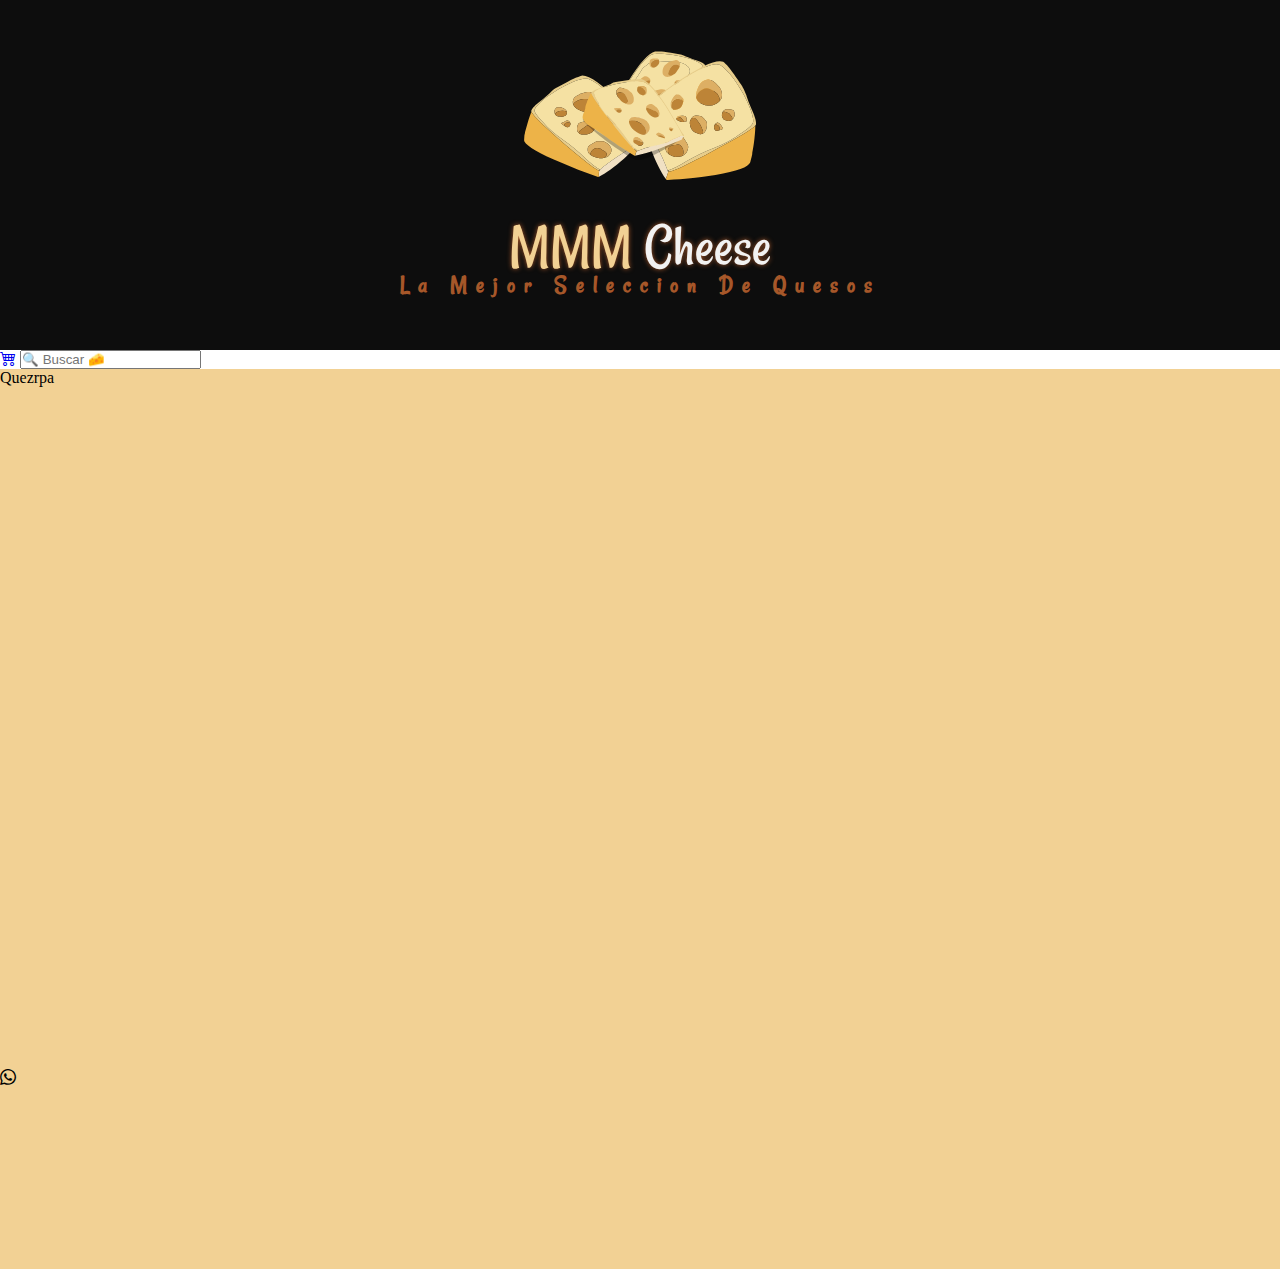
==== index.html @ 3a615fdc "Header terminado" ====
<!DOCTYPE html>
<html lang="es">

<head>
    <meta charset="UTF-8">
    <meta name="viewport" content="width=device-width, initial-scale=1.0">
    <link rel="stylesheet" href="https://cdn.jsdelivr.net/npm/bootstrap@4.6.2/dist/css/bootstrap.min.css"
        integrity="sha384-xOolHFLEh07PJGoPkLv1IbcEPTNtaed2xpHsD9ESMhqIYd0nLMwNLD69Npy4HI+N" crossorigin="anonymous">
    <link rel="stylesheet" href="https://cdn.jsdelivr.net/npm/bootstrap-icons@1.10.5/font/bootstrap-icons.css">
    <link rel="shortcut icon" href="./img/cheese.svg" type="image/x-icon">
    <link rel="stylesheet" href="./CSS/style.css">
    <title>MMMCheese</title>
</head>

<body>
    <header>
        <div class="header">
            <a href="./index.html">
                <img class="imglogo" id="imglogo" src="./img/logo.svg" alt="queso">
                <p class="nameIzq">mmm <span class="nameDer">cheese</span> </p>
            </a>
            <h2 class="slogan"> la mejor seleccion de quesos </h2>
        </div>
        <section class="cart">
            <a href="./cart.html"><i class="bi bi-cart4"></i></a>
            <input type="search" id="inputSearch" placeholder="🔍 Buscar 🧀 ">
        </section>
    </header>
    <main>
        <div class="principal">
            <p>Quezrpa</p>
        </div>
    </main>
    <footer>
        <div class="footer">
            <p><i class="bi bi-whatsapp"></i></p>
        </div>
    </footer>
</body>

</html>
---- CSS/style.css ----
@import url("https://fonts.googleapis.com/css2?family=Cardo:ital@1&family=Martel:wght@200&family=Rancho&family=Spectral:ital,wght@1,200;1,500&display=swap");
/* font-family: 'Cardo', serif;
font-family: 'Martel', serif;
font-family: 'Rancho', cursive;
font-family: 'Spectral', serif; */
* {
  margin: 0px;
  padding: 0px;
  box-sizing: border-box;
}

/* @mixin size ($hei, $wid){
    height: $hei;
    width: $wid;
}
 */
body {
  height: 1200px;
  width: auto;
}
body .header {
  height: 350px;
  background-color: #0D0D0D;
}
body .header a {
  height: 250px;
  text-align: center;
  text-decoration: none;
  display: block;
  font-family: "Rancho", cursive;
  font-size: 60px;
}
body .header a .imglogo {
  height: 170px;
  margin: 10px;
  transition: 2s;
}
body .header a .imglogo:hover {
  transition: 3s;
  transform: scale(1.3);
}
body .header a .nameIzq {
  text-transform: uppercase;
  color: #F2D194;
  text-shadow: 0 0 5px #A65729;
}
body .header a .nameDer {
  text-transform: capitalize;
  color: #F2F2F2;
}
body .header .slogan {
  margin-top: 20px;
  color: #A65729;
  font-size: 25px;
  text-align: center;
  font-family: "Rancho", cursive;
  text-transform: capitalize;
  letter-spacing: 9px;
}
body .principal {
  background-color: #F2D194;
  height: 700px;
}
body .footer {
  background-color: #F2D194;
  height: 200px;
}/*# sourceMappingURL=style.css.map */
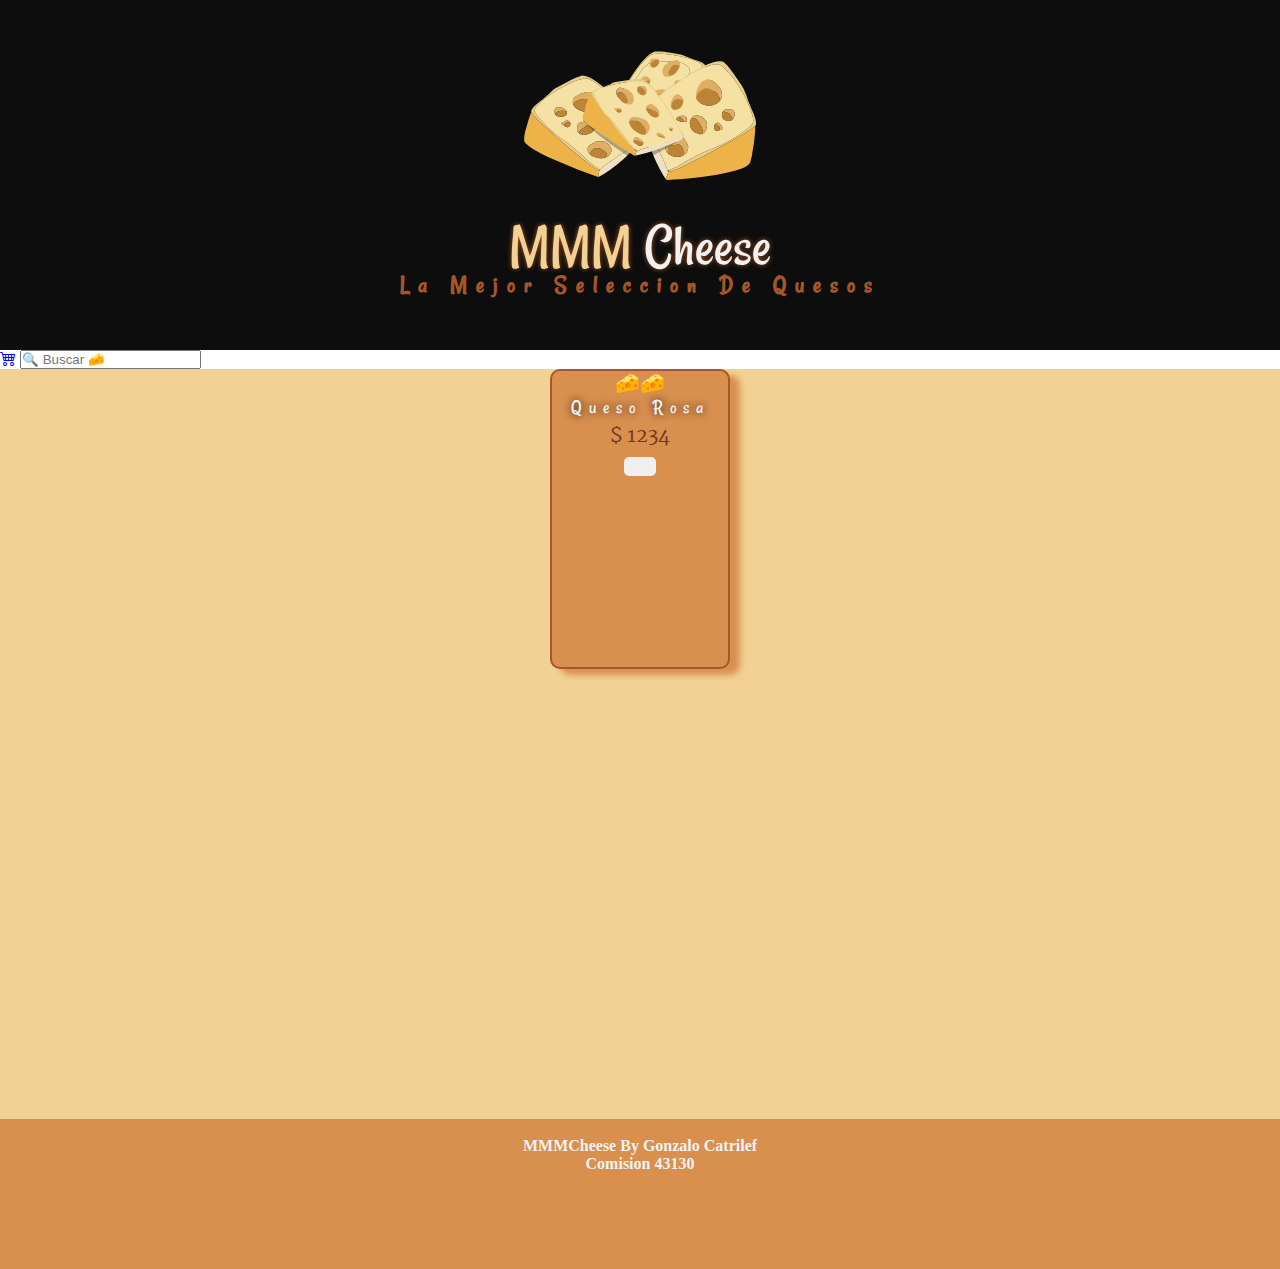
==== commit 2b8f4b83: "CardsHeader añadidos" ====
--- a/index.html
+++ b/index.html
@@ -7,6 +7,8 @@
     <link rel="stylesheet" href="https://cdn.jsdelivr.net/npm/bootstrap@4.6.2/dist/css/bootstrap.min.css"
         integrity="sha384-xOolHFLEh07PJGoPkLv1IbcEPTNtaed2xpHsD9ESMhqIYd0nLMwNLD69Npy4HI+N" crossorigin="anonymous">
     <link rel="stylesheet" href="https://cdn.jsdelivr.net/npm/bootstrap-icons@1.10.5/font/bootstrap-icons.css">
+    <script src="./JS/main.js"></script>
+    <script src="./JS/index.js"></script>
     <link rel="shortcut icon" href="./img/cheese.svg" type="image/x-icon">
     <link rel="stylesheet" href="./CSS/style.css">
     <title>MMMCheese</title>
@@ -28,12 +30,20 @@
     </header>
     <main>
         <div class="principal">
-            <p>Quezrpa</p>
+            <br>
+                <div class="div-card">
+                    <div class="imagen">🧀🧀</div>
+                    <div class="producto"><p>queso rosa</p></div>
+                    <div class="precio"><p>$ 1234</p></div>
+                    <div class="boton"><button id="">add</button></div>
+                </div>
+            </div>
         </div>
     </main>
     <footer>
         <div class="footer">
-            <p><i class="bi bi-whatsapp"></i></p>
+            <br>
+            <p><strong>MMMCheese by Gonzalo Catrilef <br>Comision 43130 </strong></p>
         </div>
     </footer>
 </body>
--- a/CSS/style.css
+++ b/CSS/style.css
@@ -59,9 +59,53 @@
 }
 body .principal {
   background-color: #F2D194;
-  height: 700px;
+  height: 750px;
+  display: flex;
+  justify-content: center;
+}
+body .principal .div-card {
+  height: 300px;
+  width: 180px;
+  text-align: center;
+  background-color: #D98F4E;
+  border: 2px solid #A65729;
+  border-radius: 10px;
+  box-shadow: 10px 6px 6px #D98F4E;
+  font-size: 20px;
+  transition: 1s ease-in-out;
+}
+body .principal .div-card .producto {
+  color: #F2F2F2;
+  text-transform: capitalize;
+  text-shadow: 0 0 8px #0D0D0D;
+  font-family: "Rancho", cursive;
+  letter-spacing: 7px;
+}
+body .principal .div-card .precio {
+  color: #73341D;
+  font-family: "Martel", serif;
+  margin-top: 30;
+}
+body .principal .div-card button {
+  color: #F2F2F2;
+  border: 2px solid #F2F2F2;
+  border-radius: 5px;
+  text-transform: uppercase;
+  -webkit-text-decoration: dotted;
+          text-decoration: dotted;
+}
+body .principal .div-card:hover {
+  background-color: #F2D194;
+  box-shadow: 0px 10px 10px #A65729;
+  transition: 1.5s ease-in-out;
 }
 body .footer {
-  background-color: #F2D194;
-  height: 200px;
+  background-color: #D98F4E;
+  height: 150px;
+}
+body .footer p {
+  height: 90px;
+  text-align: center;
+  color: #F2F2F2;
+  text-transform: capitalize;
 }/*# sourceMappingURL=style.css.map */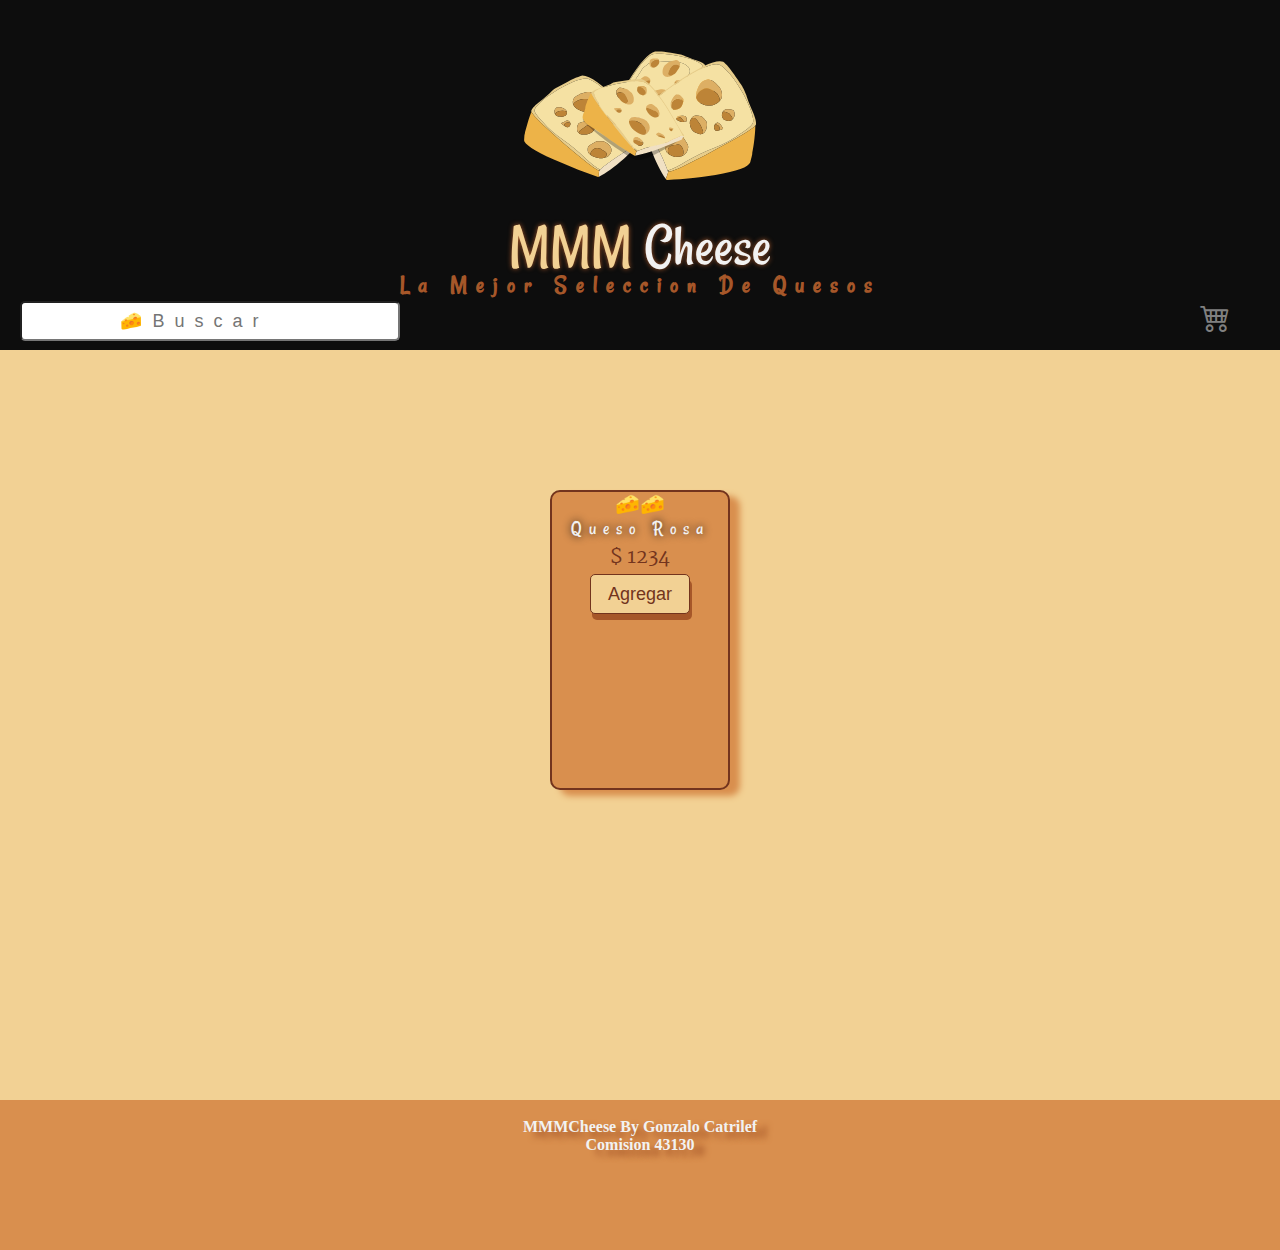
==== commit ce1e14f8: "Cambios en JS" ====
--- a/index.html
+++ b/index.html
@@ -7,7 +7,7 @@
     <link rel="stylesheet" href="https://cdn.jsdelivr.net/npm/bootstrap@4.6.2/dist/css/bootstrap.min.css"
         integrity="sha384-xOolHFLEh07PJGoPkLv1IbcEPTNtaed2xpHsD9ESMhqIYd0nLMwNLD69Npy4HI+N" crossorigin="anonymous">
     <link rel="stylesheet" href="https://cdn.jsdelivr.net/npm/bootstrap-icons@1.10.5/font/bootstrap-icons.css">
-    <script src="./JS/main.js"></script>
+    <script defer src="./JS/main.js"></script>
     <script src="./JS/index.js"></script>
     <link rel="shortcut icon" href="./img/cheese.svg" type="image/x-icon">
     <link rel="stylesheet" href="./CSS/style.css">
@@ -22,20 +22,19 @@
                 <p class="nameIzq">mmm <span class="nameDer">cheese</span> </p>
             </a>
             <h2 class="slogan"> la mejor seleccion de quesos </h2>
+            <section class="search">
+                <a class="cart" href="./cart.html"><i class="bi bi-cart4"></i></a>
+                <input type="search" id="inputSearch" placeholder="🧀Buscar ">
+            </section>
         </div>
-        <section class="cart">
-            <a href="./cart.html"><i class="bi bi-cart4"></i></a>
-            <input type="search" id="inputSearch" placeholder="🔍 Buscar 🧀 ">
-        </section>
     </header>
     <main>
-        <div class="principal">
-            <br>
+        <div class="principal" id="principal">
                 <div class="div-card">
                     <div class="imagen">🧀🧀</div>
                     <div class="producto"><p>queso rosa</p></div>
                     <div class="precio"><p>$ 1234</p></div>
-                    <div class="boton"><button id="">add</button></div>
+                    <div class="boton"><button id="agregar">add</button></div>
                 </div>
             </div>
         </div>
--- a/CSS/style.css
+++ b/CSS/style.css
@@ -57,6 +57,23 @@
   text-transform: capitalize;
   letter-spacing: 9px;
 }
+body .header .cart {
+  height: 20px;
+  color: grey;
+  font-size: 30px;
+  margin-right: 50px;
+  float: right;
+}
+body .header input {
+  height: 40px;
+  width: 380px;
+  margin-left: 20px;
+  font-size: 18px;
+  float: left;
+  text-align: center;
+  border-radius: 5px;
+  letter-spacing: 10px;
+}
 body .principal {
   background-color: #F2D194;
   height: 750px;
@@ -64,15 +81,16 @@
   justify-content: center;
 }
 body .principal .div-card {
+  margin-top: 140px;
   height: 300px;
   width: 180px;
   text-align: center;
   background-color: #D98F4E;
-  border: 2px solid #A65729;
+  border: 2px solid #73341D;
   border-radius: 10px;
   box-shadow: 10px 6px 6px #D98F4E;
   font-size: 20px;
-  transition: 1s ease-in-out;
+  transition: 20ms ease-in;
 }
 body .principal .div-card .producto {
   color: #F2F2F2;
@@ -87,17 +105,28 @@
   margin-top: 30;
 }
 body .principal .div-card button {
+  height: 40px;
+  width: 100px;
+  color: #73341D;
+  background-color: #F2D194;
+  border: 1px solid #73341D;
+  box-shadow: 2px 6px #A65729;
+  font-size: 18px;
+  border-radius: 5px;
+  text-transform: capitalize;
+  transition: 0.9s ease-out;
+}
+body .principal .div-card button:hover {
+  background-color: #A65729;
+  box-shadow: 2px 6px #D98F4E;
+  border-radius: 5px;
   color: #F2F2F2;
-  border: 2px solid #F2F2F2;
-  border-radius: 5px;
-  text-transform: uppercase;
-  -webkit-text-decoration: dotted;
-          text-decoration: dotted;
+  transition: 1s ease-in-out;
 }
 body .principal .div-card:hover {
   background-color: #F2D194;
   box-shadow: 0px 10px 10px #A65729;
-  transition: 1.5s ease-in-out;
+  transition: 10ms ease-out;
 }
 body .footer {
   background-color: #D98F4E;
@@ -108,4 +137,5 @@
   text-align: center;
   color: #F2F2F2;
   text-transform: capitalize;
+  text-shadow: 10px 6px 6px #A65729;
 }/*# sourceMappingURL=style.css.map */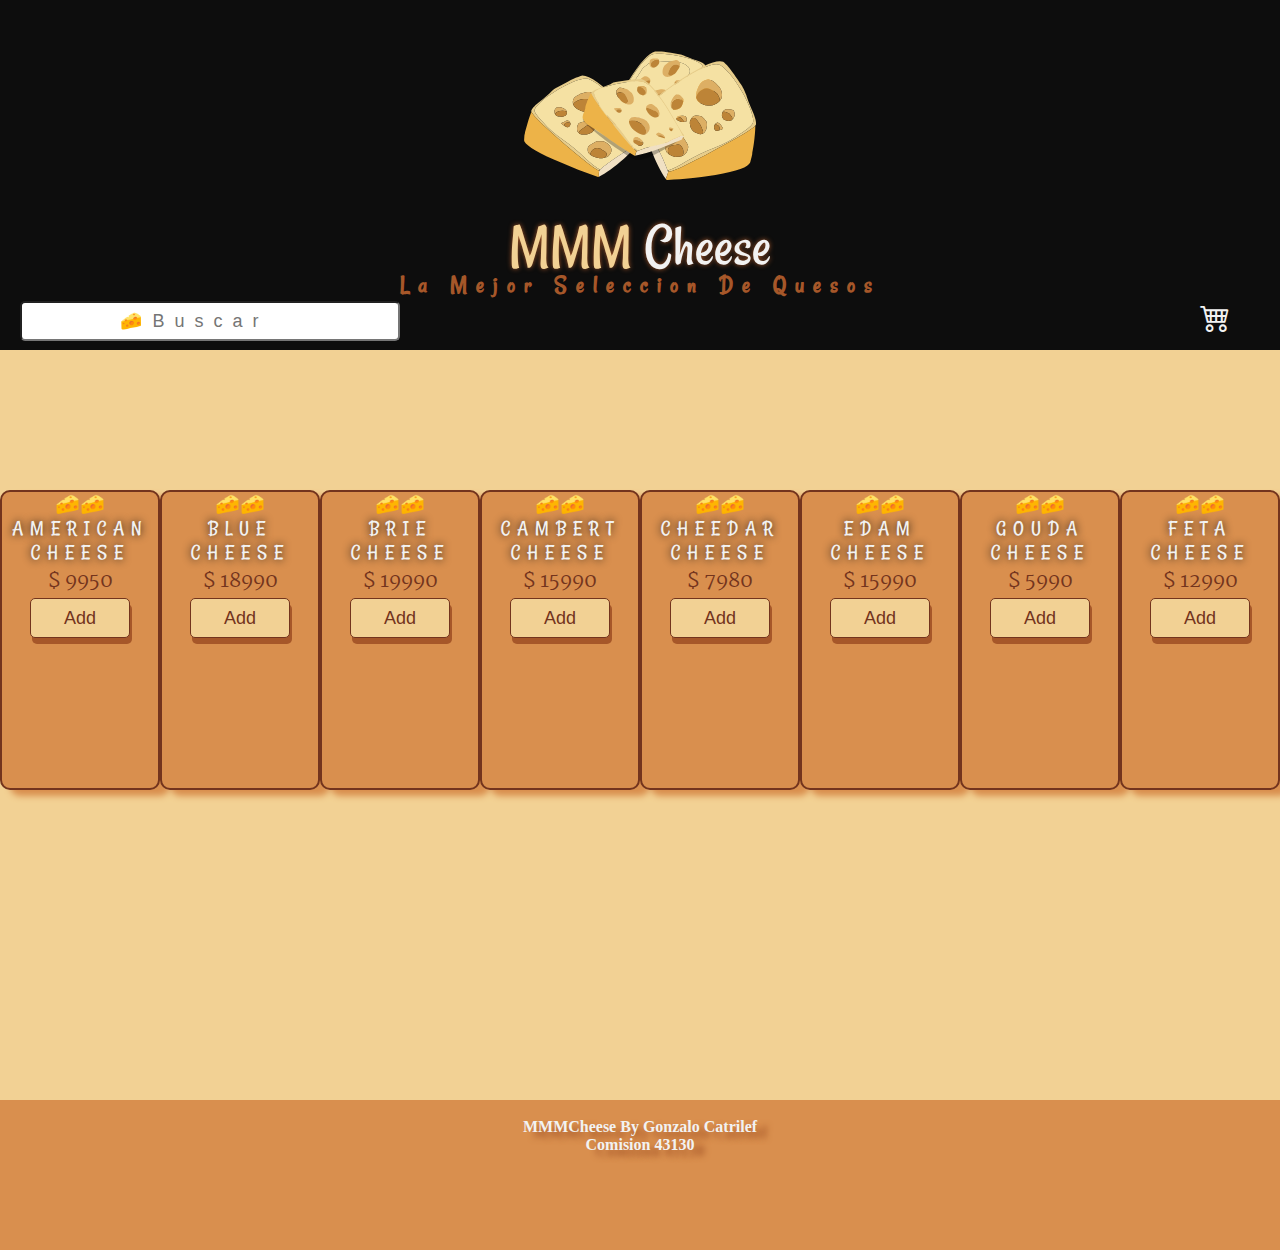
==== commit a22c0bd4: "Cambios en JS DOM" ====
--- a/index.html
+++ b/index.html
@@ -7,8 +7,8 @@
     <link rel="stylesheet" href="https://cdn.jsdelivr.net/npm/bootstrap@4.6.2/dist/css/bootstrap.min.css"
         integrity="sha384-xOolHFLEh07PJGoPkLv1IbcEPTNtaed2xpHsD9ESMhqIYd0nLMwNLD69Npy4HI+N" crossorigin="anonymous">
     <link rel="stylesheet" href="https://cdn.jsdelivr.net/npm/bootstrap-icons@1.10.5/font/bootstrap-icons.css">
+    <script src="./JS/index.js"></script>
     <script defer src="./JS/main.js"></script>
-    <script src="./JS/index.js"></script>
     <link rel="shortcut icon" href="./img/cheese.svg" type="image/x-icon">
     <link rel="stylesheet" href="./CSS/style.css">
     <title>MMMCheese</title>
@@ -23,18 +23,18 @@
             </a>
             <h2 class="slogan"> la mejor seleccion de quesos </h2>
             <section class="search">
-                <a class="cart" href="./cart.html"><i class="bi bi-cart4"></i></a>
+                <a class="cart" href="./cart.html"><i class="bi bi-cart4" id="carrito"></i></a>
                 <input type="search" id="inputSearch" placeholder="🧀Buscar ">
             </section>
         </div>
     </header>
     <main>
         <div class="principal" id="principal">
-                <div class="div-card">
+                <div class="card">
                     <div class="imagen">🧀🧀</div>
-                    <div class="producto"><p>queso rosa</p></div>
-                    <div class="precio"><p>$ 1234</p></div>
-                    <div class="boton"><button id="agregar">add</button></div>
+                    <div class="producto"><p>queso</p></div>
+                    <div class="precio"><p>$ 22</p></div>
+                    <div><button class="boton" id="add">as</button></div>
                 </div>
             </div>
         </div>
--- a/CSS/style.css
+++ b/CSS/style.css
@@ -9,11 +9,6 @@
   box-sizing: border-box;
 }
 
-/* @mixin size ($hei, $wid){
-    height: $hei;
-    width: $wid;
-}
- */
 body {
   height: 1200px;
   width: auto;
@@ -59,7 +54,7 @@
 }
 body .header .cart {
   height: 20px;
-  color: grey;
+  color: #F2F2F2;
   font-size: 30px;
   margin-right: 50px;
   float: right;
@@ -80,7 +75,7 @@
   display: flex;
   justify-content: center;
 }
-body .principal .div-card {
+body .principal .card {
   margin-top: 140px;
   height: 300px;
   width: 180px;
@@ -90,21 +85,21 @@
   border-radius: 10px;
   box-shadow: 10px 6px 6px #D98F4E;
   font-size: 20px;
-  transition: 20ms ease-in;
+  transition: 0.8s ease-in;
 }
-body .principal .div-card .producto {
+body .principal .card .producto {
   color: #F2F2F2;
   text-transform: capitalize;
   text-shadow: 0 0 8px #0D0D0D;
   font-family: "Rancho", cursive;
   letter-spacing: 7px;
 }
-body .principal .div-card .precio {
+body .principal .card .precio {
   color: #73341D;
   font-family: "Martel", serif;
   margin-top: 30;
 }
-body .principal .div-card button {
+body .principal .card button {
   height: 40px;
   width: 100px;
   color: #73341D;
@@ -116,17 +111,17 @@
   text-transform: capitalize;
   transition: 0.9s ease-out;
 }
-body .principal .div-card button:hover {
+body .principal .card button:hover {
   background-color: #A65729;
   box-shadow: 2px 6px #D98F4E;
   border-radius: 5px;
   color: #F2F2F2;
   transition: 1s ease-in-out;
 }
-body .principal .div-card:hover {
+body .principal .card:hover {
   background-color: #F2D194;
   box-shadow: 0px 10px 10px #A65729;
-  transition: 10ms ease-out;
+  transition: 1.2s ease-in-out;
 }
 body .footer {
   background-color: #D98F4E;
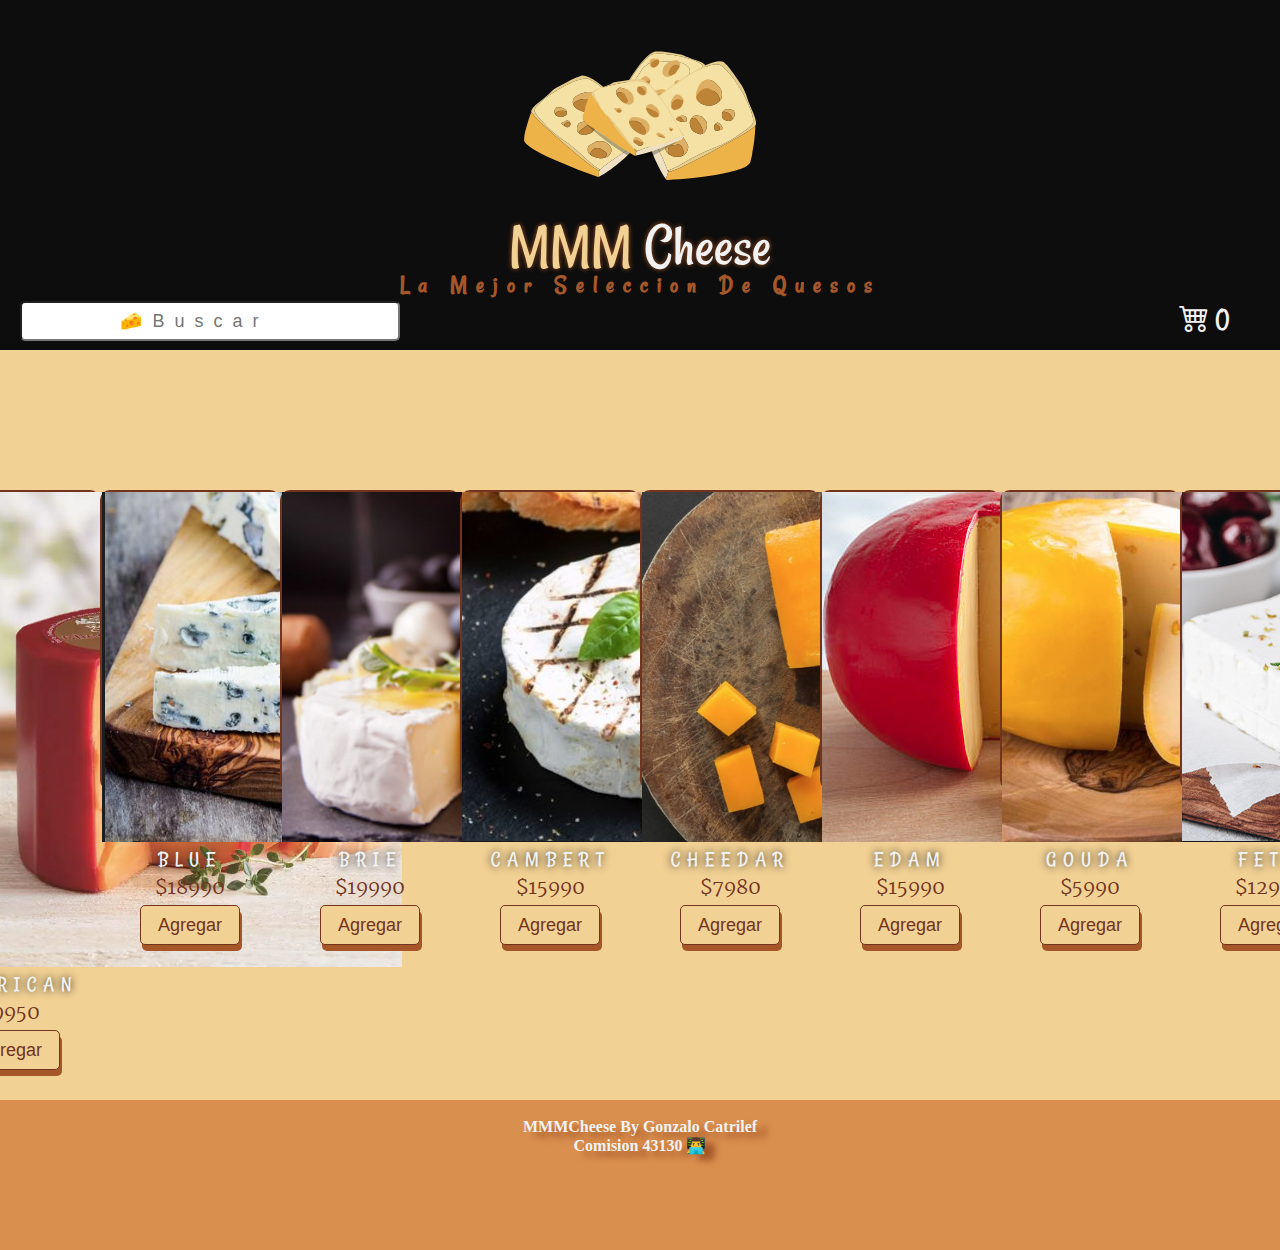
==== commit 4d947357: "Cards + imganes" ====
--- a/index.html
+++ b/index.html
@@ -18,31 +18,36 @@
     <header>
         <div class="header">
             <a href="./index.html">
-                <img class="imglogo" id="imglogo" src="./img/logo.svg" alt="queso">
+                <img class="imglogo" id="imglogo" src="" alt="queso">
                 <p class="nameIzq">mmm <span class="nameDer">cheese</span> </p>
             </a>
             <h2 class="slogan"> la mejor seleccion de quesos </h2>
             <section class="search">
-                <a class="cart" href="./cart.html"><i class="bi bi-cart4" id="carrito"></i></a>
+                <a class="cart" href="./cart.html">
+                    <i class="bi bi-cart4" id="carrito"></i>
+                    <span class="itemCarrito" id="itemCarrito">0</span>
+                </a>
                 <input type="search" id="inputSearch" placeholder="🧀Buscar ">
             </section>
         </div>
     </header>
+    <label for=""></label>
     <main>
         <div class="principal" id="principal">
-                <div class="card">
+                <!-- <div class="card">
+                    <img class="imgProduct" src="" alt="">
                     <div class="imagen">🧀🧀</div>
                     <div class="producto"><p>queso</p></div>
                     <div class="precio"><p>$ 22</p></div>
-                    <div><button class="boton" id="add">as</button></div>
-                </div>
+                    <div><button class="boton" id="add">agregar</button></div>
+                </div> -->
             </div>
         </div>
     </main>
     <footer>
         <div class="footer">
             <br>
-            <p><strong>MMMCheese by Gonzalo Catrilef <br>Comision 43130 </strong></p>
+            <p><strong>MMMCheese by Gonzalo Catrilef <br>Comision 43130 👨‍💻</strong></p>
         </div>
     </footer>
 </body>
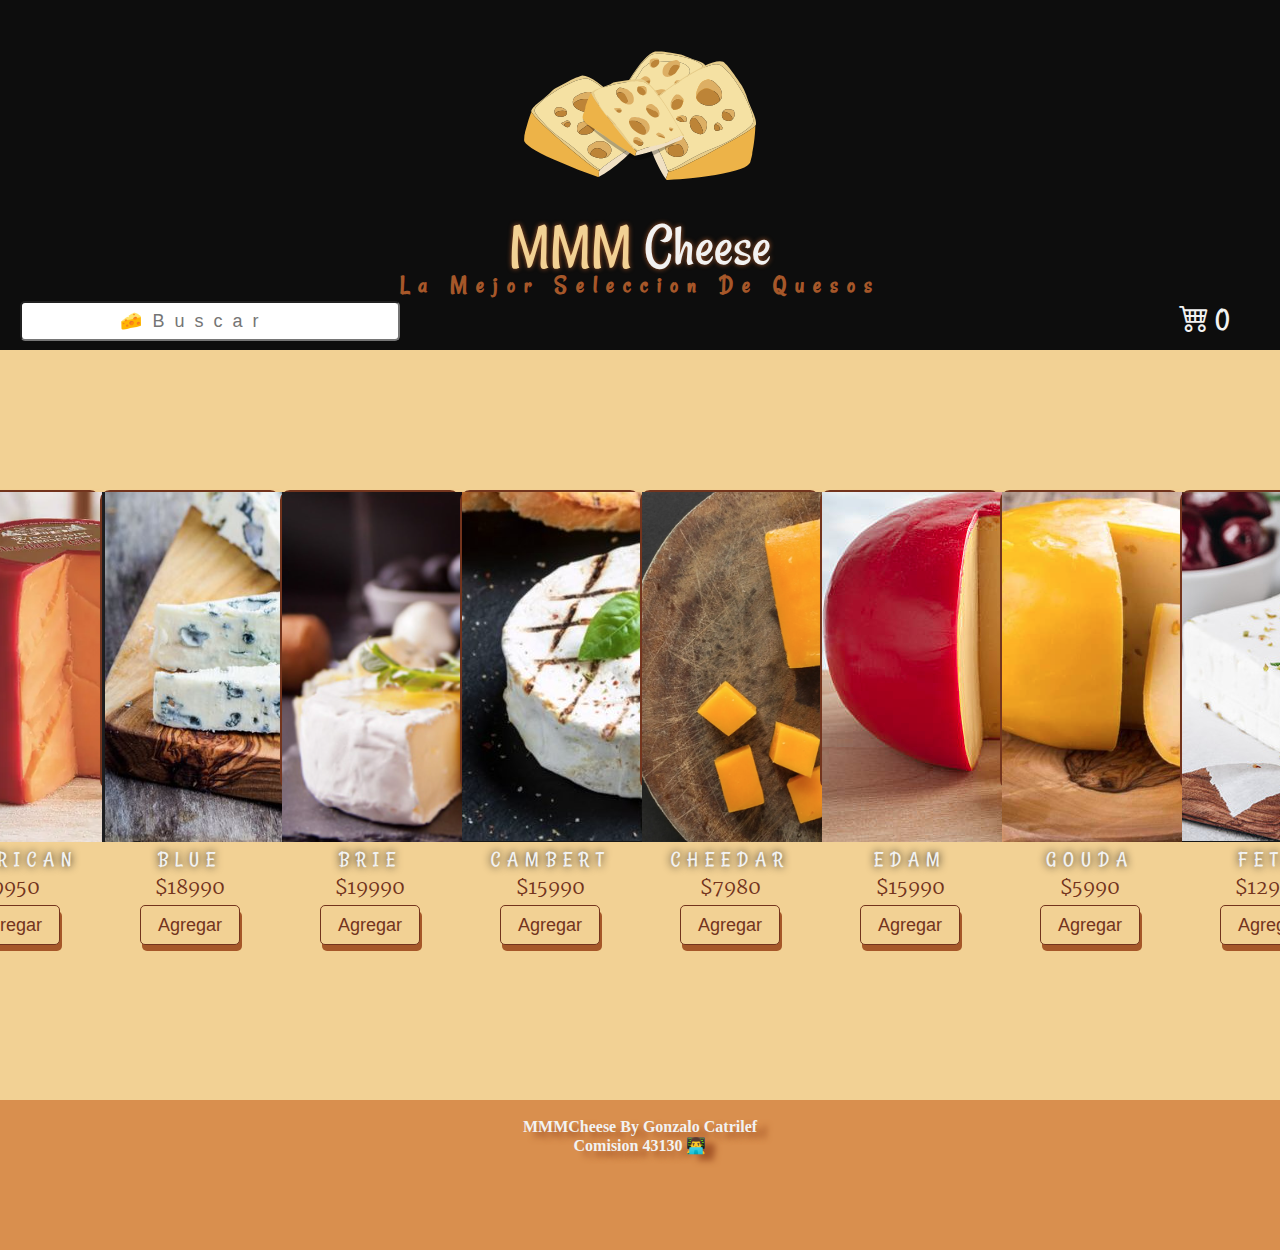
==== commit 0aa16dc3: "CART HTML" ====
--- a/index.html
+++ b/index.html
@@ -31,17 +31,9 @@
             </section>
         </div>
     </header>
-    <label for=""></label>
     <main>
         <div class="principal" id="principal">
-                <!-- <div class="card">
-                    <img class="imgProduct" src="" alt="">
-                    <div class="imagen">🧀🧀</div>
-                    <div class="producto"><p>queso</p></div>
-                    <div class="precio"><p>$ 22</p></div>
-                    <div><button class="boton" id="add">agregar</button></div>
-                </div> -->
-            </div>
+            
         </div>
     </main>
     <footer>
